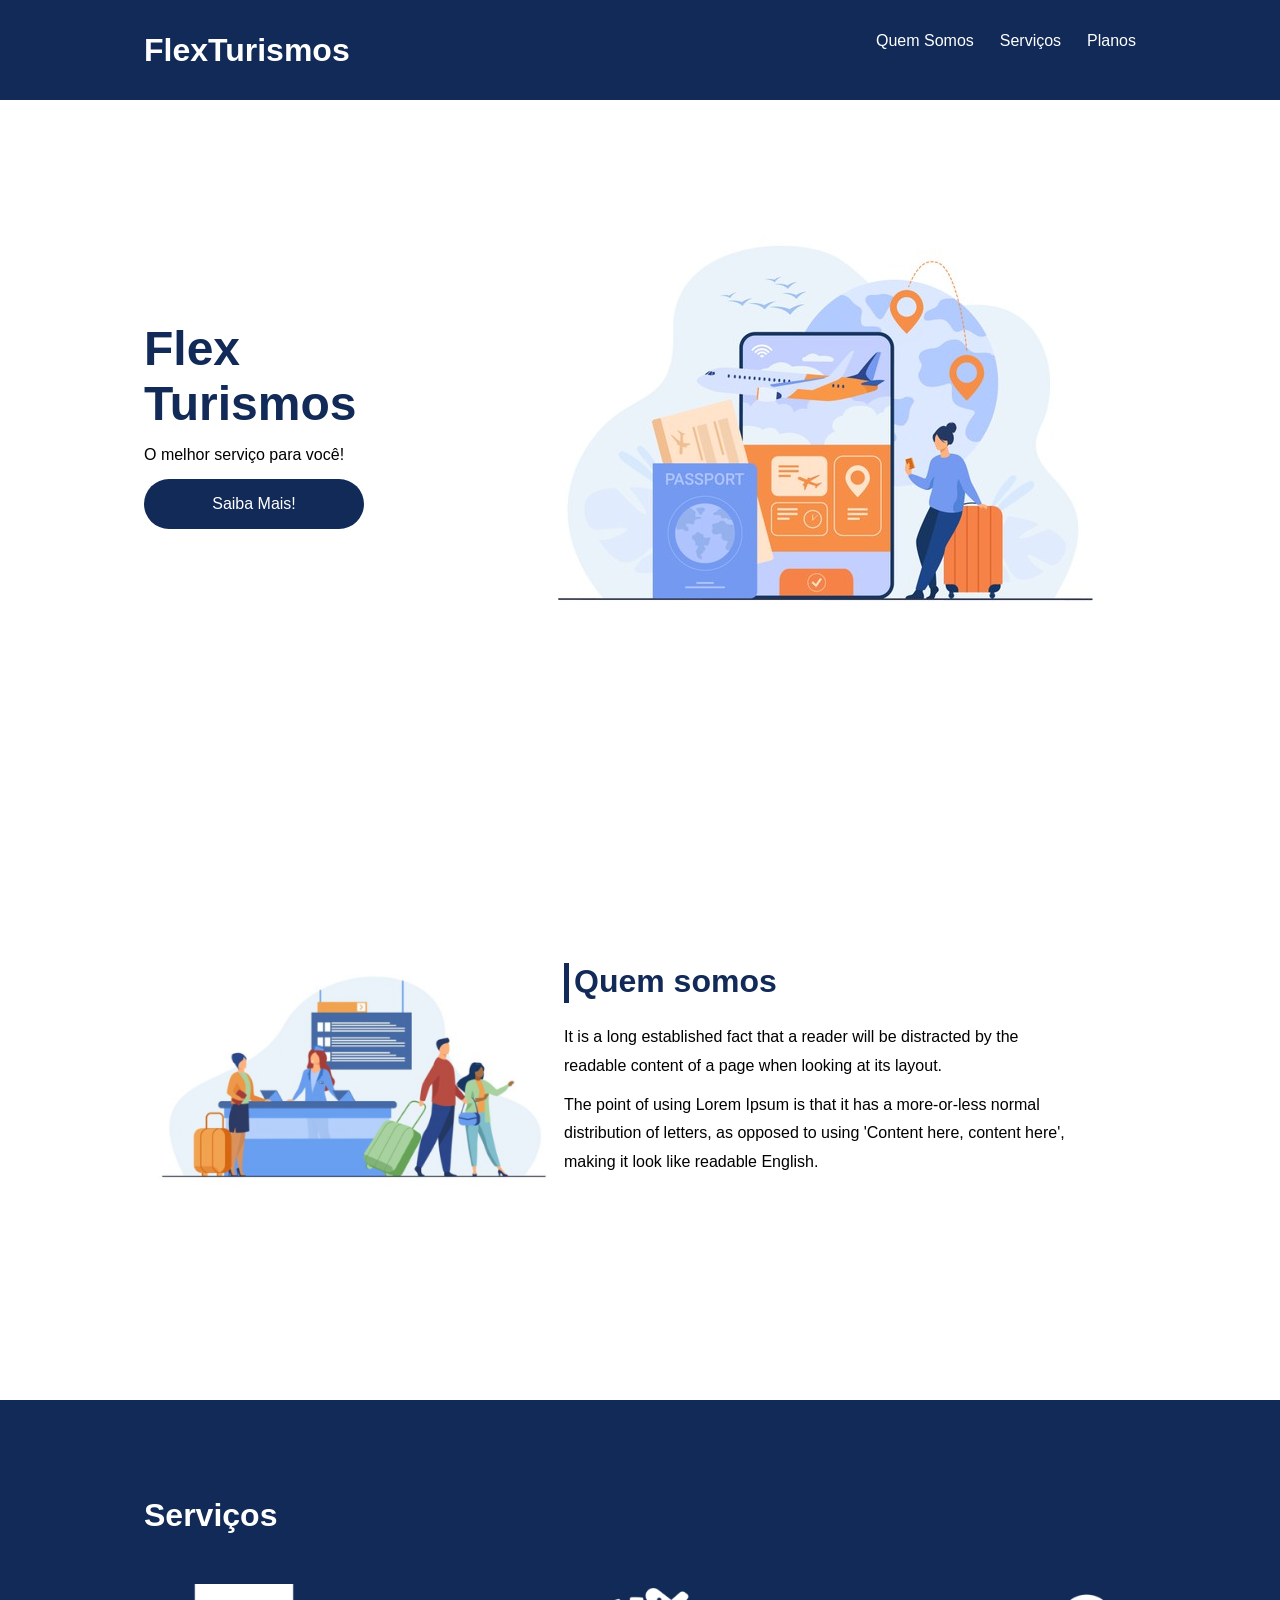
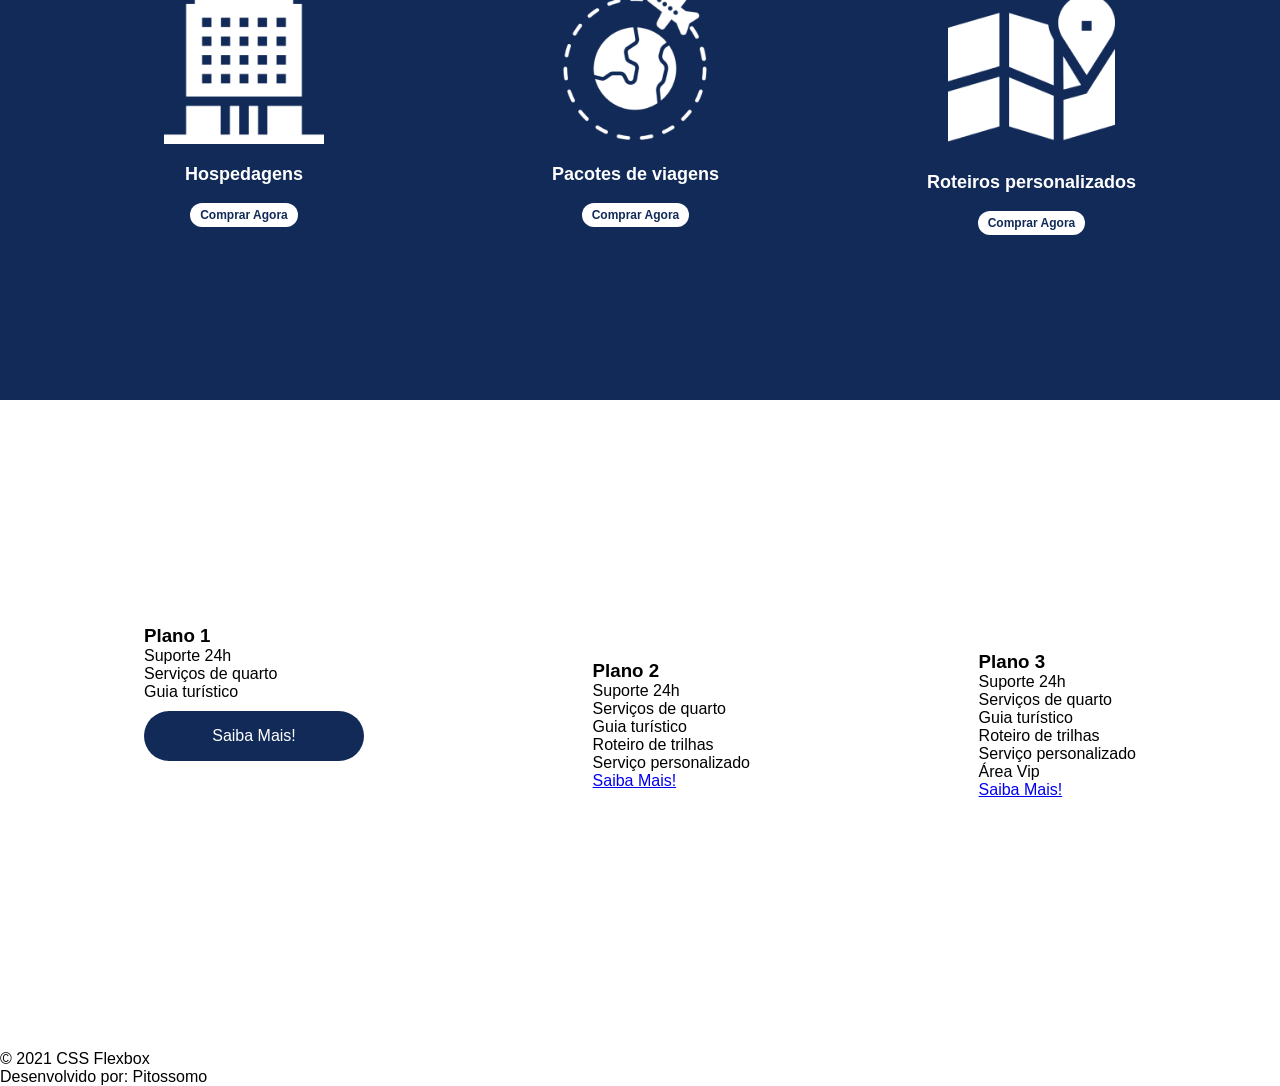
==== index.html @ cfeb0e01 "landingpage.html renamed to index.html" ====
<!DOCTYPE html>
<html>

<head>
  <meta charset="utf-8">
  <title>PitoTur Landing Page</title>
  <meta name="description" content="Landing page for PitoTur travels and trips">
  <link rel="stylesheet" type="text/css" href="landingPage.css">
</head>

<body>
  <div>
    <header>
      <div class="flexContainer menu">
        <div>
          <h1>FlexTurismos</h1>
        </div>
        <ul class="listItems">
          <li><a href="#quem-somos">Quem Somos</a></li>
          <li><a href="#servicos">Serviços</a></li>
          <li><a href="#planos">Planos</a></li>
        </ul>
      </div>
    </header>

    <div class="flexContainer presentation screen">
      <div class="presentationText">
        <h1>Flex <br />Turismos</h1>
        <p>O melhor serviço para você!</p>
        <a href="">Saiba Mais!</a>
      </div>

      <div>
        <div><img src="./images/0-main.png" alt="banner de apresentação" /></div>
      </div>
    </div>

    <div class="flexContainer presentation screen" id="quem-somos">
      <div class="presentationText">
        <h2>Quem somos</h2>
        <p>It is a long established fact that a reader will be distracted by the readable content of a page when looking
          at its layout. </p>
        <p>The point of using Lorem Ipsum is that it has a more-or-less normal distribution of letters, as opposed to
          using 'Content here, content here', making it look like readable English.</p>
      </div>

      <div>
        <img src="./images/1-quem-somos.png" alt="balcão de atendimento" />
      </div>
    </div>

    <div class="externalContainer">
      <div class="flexContainer" id="servicos">
        <div>
          <h2>Serviços</h2>
        </div>

        <div class="servicesList">
          <div class="serviceItem">
            <div><img src="./images/icon-2.png" alt="hospedagem" /></div>
            <p>Hospedagens</p>
            <a href="./">Comprar Agora</a>
          </div>

          <div class="serviceItem">
            <div><img src="./images/icon-1.png" alt="pacote de viagens" /></div>
            <p>Pacotes de viagens</p>
            <a href="./">Comprar Agora</a>
          </div>

          <div class="serviceItem">
            <div><img src="./images/icon-3.png" alt="roteiros personalizados" /></div>
            <p>Roteiros personalizados</p>
            <a href="#">Comprar Agora</a>
          </div>

        </div>
      </div>
    </div>

    <div class="flexContainer presentation screen" id="planos">
      <div class="presentationText">
        <h3>Plano 1</h3>
        <ul>
          <li>Suporte 24h</li>
          <li>Serviços de quarto</li>
          <li>Guia turístico</li>
        </ul>
        <a href="#">Saiba Mais!</a>
      </div>

      <div>
        <h3>Plano 2</h3>
        <ul>
          <li>Suporte 24h</li>
          <li>Serviços de quarto</li>
          <li>Guia turístico</li>
          <li>Roteiro de trilhas</li>
          <li>Serviço personalizado</li>
        </ul>
        <a href="#">Saiba Mais!</a>
      </div>

      <div>
        <h3>Plano 3</h3>
        <ul>
          <li>Suporte 24h</li>
          <li>Serviços de quarto</li>
          <li>Guia turístico</li>
          <li>Roteiro de trilhas</li>
          <li>Serviço personalizado</li>
          <li>Área Vip</li>
        </ul>
        <a href="#">Saiba Mais!</a>
      </div>
    </div>

    <footer>
      <p>&copy; 2021 CSS Flexbox</p>
      <p>Desenvolvido por: Pitossomo</p>
    </footer>
  </div>
</body>

</html>
---- landingPage.css ----
* {
  margin: 0;
  padding: 0;
  font-family: 'Open Sans', sans-serif;
}

ul {
  list-style: none;
  margin: 0;
  padding: 0;
}

ul li a {
  text-decoration: none;
}

div img {
  display: block;
  width: 100%;
}

.flexContainer {
  display: flex;
  max-width: 992px;
  margin: auto;
  width: 100%;
  padding: 10px;
}

header {
  background-color: #122A57;
  height: 80px;
  display: flex;
  align-items: center;
  color: #fff;
  padding: 10px;
}

header .listItems {
  display: flex;
  width: 100%;
  max-width: 260px;
  justify-content: space-between;
}

.listItems li a {
  color: #fff;
}

header .menu {
  justify-content: space-between
}

.screen {
  min-height: 70vh;
  padding: 10px;
}

.presentation {
  align-items: center;
  justify-content: space-between;
}

.presentationText {
  min-height: 200px;
}

.presentationText h1 {
  color: #122A57;
  font-size: 48px;
  margin: 10px 0;
}

.presentationText h2 {
  color: #122A57;
  font-size: 32px;
  margin-bottom: 20px;
}

.presentationText a {
  background-color: #122A57;
  color: #fff;
  text-align: center;
  border-radius: 30px;
  width: 220px;
  height: 50px;
  line-height: 50px;
  margin: 10px 0;
  text-decoration: none;
  display: block;
}

.presentationText p {
  line-height: 1.8em;
}

#quem-somos {
  flex-direction: row-reverse;
}

#quem-somos h2 {
  display: flex;
}

#quem-somos h2:before {
  content: "";
  height: 40px;
  width: 5px;
  margin-right: 5px;
  background-color: #122A57;
}

#quem-somos p {
  margin-bottom: 10px;
  width: 90%
}

#quem-somos img {
  width: 420px;
}

.externalContainer {
  background-color: #122A57;
  width: 100%;
}

#servicos {
  height: 50vh;
  justify-content: center;
  flex-direction: column;
  padding-top: 50px;
  padding-bottom: 100px;
}

#servicos h2 {
  color: #fff;
  font-size: 32px;
  margin-bottom: 50px;
}

.servicesList {
  display: flex;
  justify-content: space-between;
}

.servicesList .serviceItem {
  text-align: center;
}

.serviceItem p {
  font-weight: 600;
  font-size: 18px;
  color: #fff;
  margin-top: 20px;
}

.serviceItem a {
  width: 120px;
  background-color: #fff;
  border-radius: 30px;
  height: 60px;
  text-align: center;
  line-height: 60px;
  padding: 5px 10px;
  text-decoration: none;
  color: #122A57;
  font-size: 12px;
  margin-top: 20px;
  font-weight: 700;
}

.serviceItem img {
  width: 80%;
  margin: auto;
}
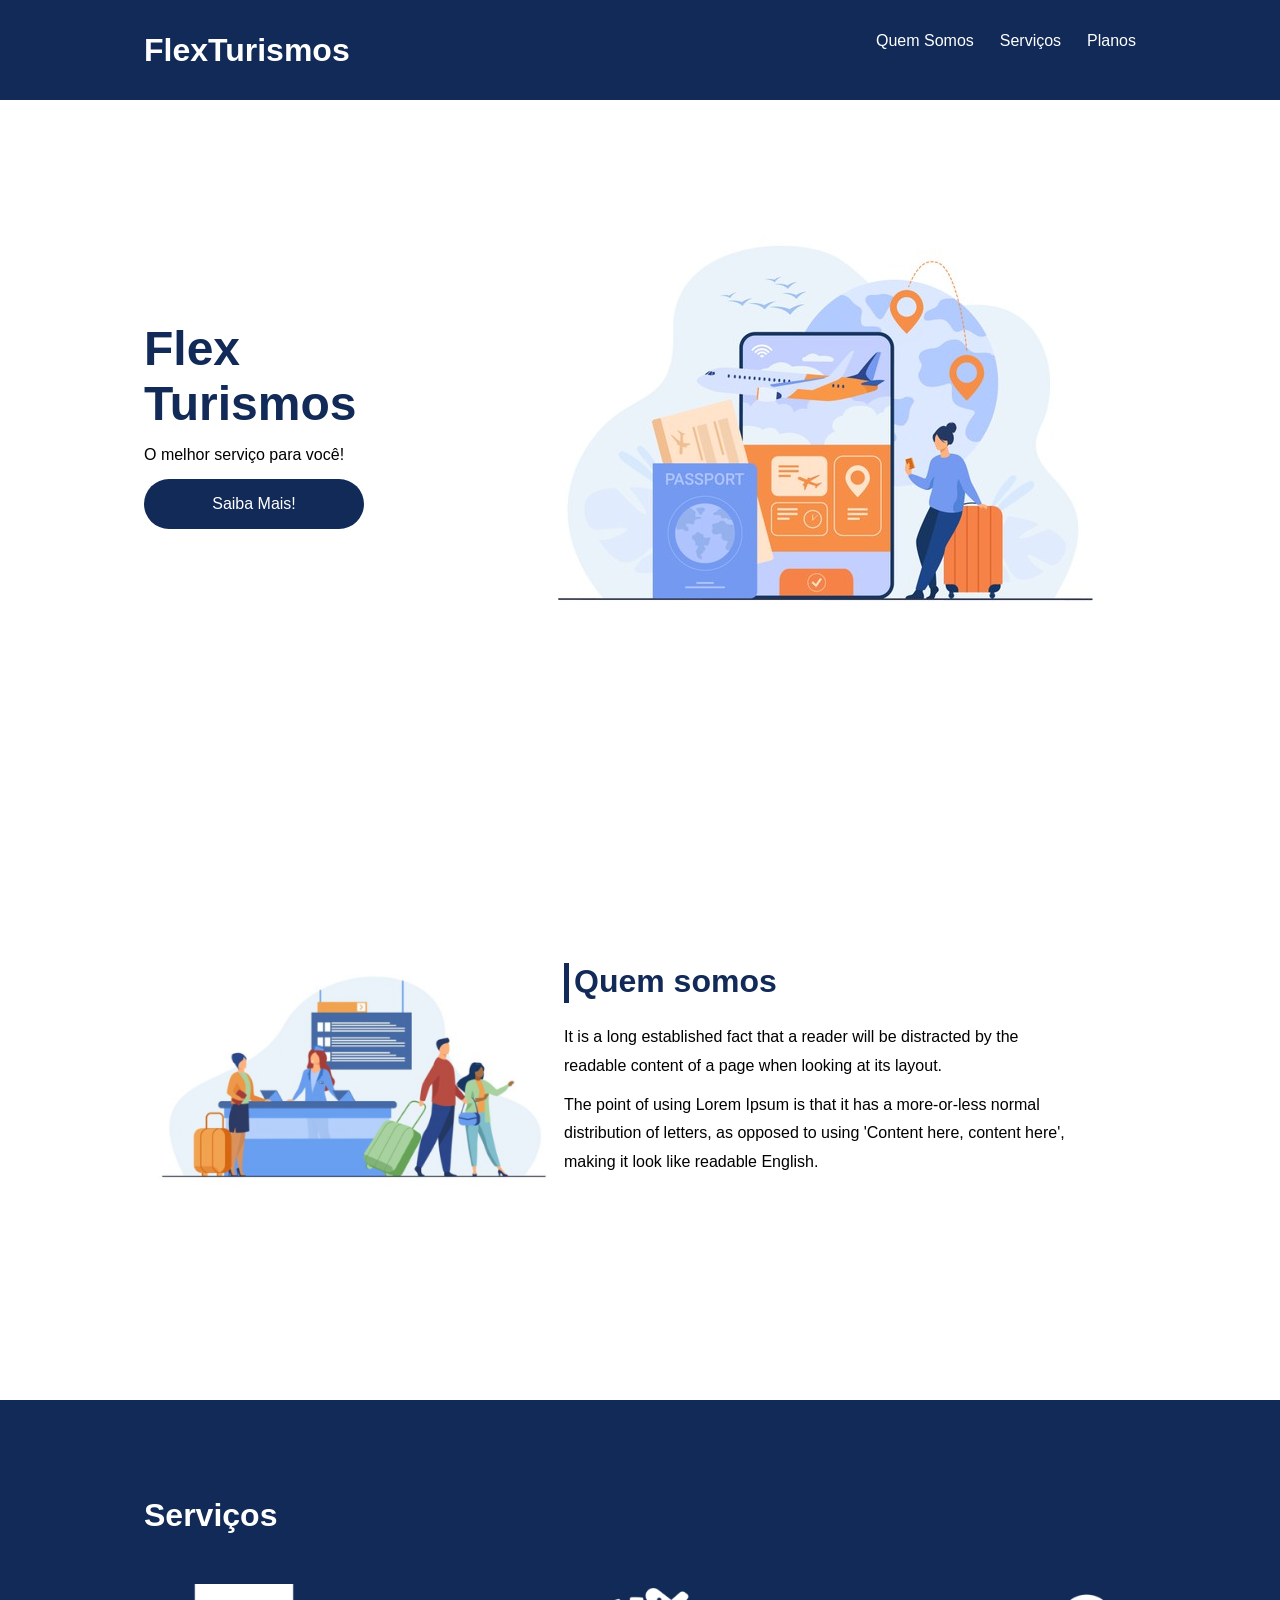
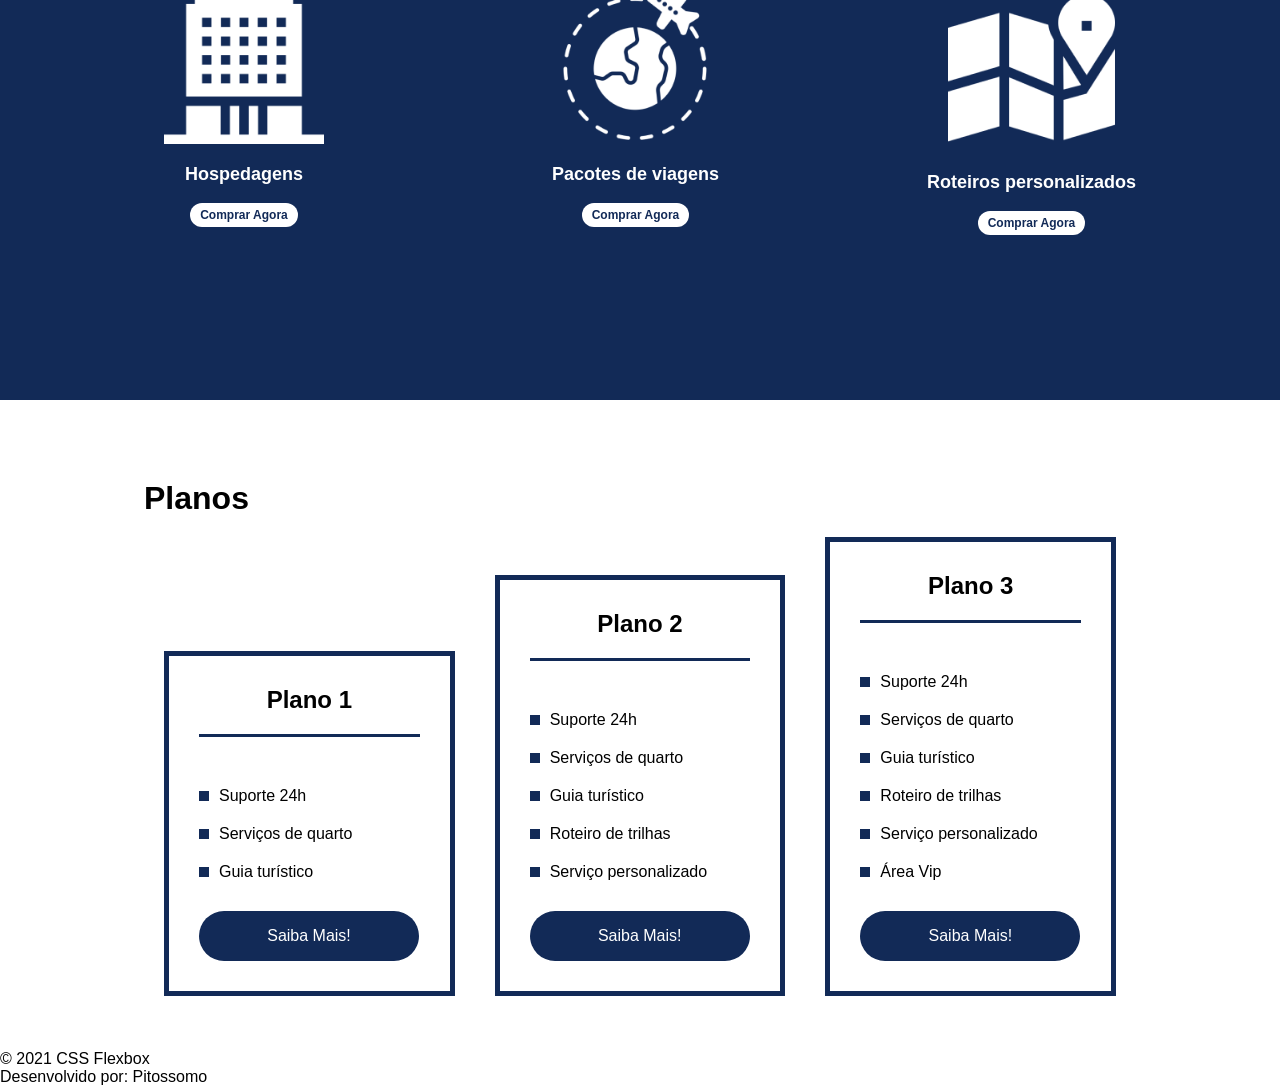
==== commit ba46aacf: "Planos section stylized" ====
--- a/index.html
+++ b/index.html
@@ -27,7 +27,7 @@
       <div class="presentationText">
         <h1>Flex <br />Turismos</h1>
         <p>O melhor serviço para você!</p>
-        <a href="">Saiba Mais!</a>
+        <a href="" class="btn">Saiba Mais!</a>
       </div>
 
       <div>
@@ -73,45 +73,49 @@
             <p>Roteiros personalizados</p>
             <a href="#">Comprar Agora</a>
           </div>
-
         </div>
       </div>
     </div>
 
-    <div class="flexContainer presentation screen" id="planos">
-      <div class="presentationText">
-        <h3>Plano 1</h3>
-        <ul>
-          <li>Suporte 24h</li>
-          <li>Serviços de quarto</li>
-          <li>Guia turístico</li>
-        </ul>
-        <a href="#">Saiba Mais!</a>
+    <div class="flexContainer screen" id="plans">
+      <div>
+        <h2>Planos</h2>
       </div>
+      <div class="planList">
+        <div class="planItem">
+          <h3>Plano 1</h3>
+          <ul>
+            <li>Suporte 24h</li>
+            <li>Serviços de quarto</li>
+            <li>Guia turístico</li>
+          </ul>
+          <a href="#" class="btn">Saiba Mais!</a>
+        </div>
 
-      <div>
-        <h3>Plano 2</h3>
-        <ul>
-          <li>Suporte 24h</li>
-          <li>Serviços de quarto</li>
-          <li>Guia turístico</li>
-          <li>Roteiro de trilhas</li>
-          <li>Serviço personalizado</li>
-        </ul>
-        <a href="#">Saiba Mais!</a>
-      </div>
+        <div class="planItem">
+          <h3>Plano 2</h3>
+          <ul>
+            <li>Suporte 24h</li>
+            <li>Serviços de quarto</li>
+            <li>Guia turístico</li>
+            <li>Roteiro de trilhas</li>
+            <li>Serviço personalizado</li>
+          </ul>
+          <a href="#" class="btn">Saiba Mais!</a>
+        </div>
 
-      <div>
-        <h3>Plano 3</h3>
-        <ul>
-          <li>Suporte 24h</li>
-          <li>Serviços de quarto</li>
-          <li>Guia turístico</li>
-          <li>Roteiro de trilhas</li>
-          <li>Serviço personalizado</li>
-          <li>Área Vip</li>
-        </ul>
-        <a href="#">Saiba Mais!</a>
+        <div class="planItem">
+          <h3>Plano 3</h3>
+          <ul>
+            <li>Suporte 24h</li>
+            <li>Serviços de quarto</li>
+            <li>Guia turístico</li>
+            <li>Roteiro de trilhas</li>
+            <li>Serviço personalizado</li>
+            <li>Área Vip</li>
+          </ul>
+          <a href="#" class="btn">Saiba Mais!</a>
+        </div>
       </div>
     </div>
 
--- a/landingPage.css
+++ b/landingPage.css
@@ -77,7 +77,13 @@
   margin-bottom: 20px;
 }
 
-.presentationText a {
+.presentationText a {}
+
+.presentationText p {
+  line-height: 1.8em;
+}
+
+.btn {
   background-color: #122A57;
   color: #fff;
   text-align: center;
@@ -88,10 +94,6 @@
   margin: 10px 0;
   text-decoration: none;
   display: block;
-}
-
-.presentationText p {
-  line-height: 1.8em;
 }
 
 #quem-somos {
@@ -172,4 +174,62 @@
 .serviceItem img {
   width: 80%;
   margin: auto;
+}
+
+#plans {
+  flex-direction: column;
+}
+
+#plans h2 {
+  font-size: 32px;
+  padding-top: 70px;
+}
+
+.planList {
+  display: flex;
+  align-items: flex-end;
+}
+
+.planItem {
+  flex: 1;
+  border: 5px solid #122A57;
+  margin: 20px;
+  padding: 10px;
+
+}
+
+.planItem h3 {
+  font-size: 24px;
+  display: flex;
+  flex-direction: column;
+  margin: 20px;
+  align-items: center;
+}
+
+.planItem h3::after {
+  content: "";
+  background-color: #122A57;
+  width: 100%;
+  height: 3px;
+  margin: 20px 0;
+}
+
+.planItem .btn {
+  margin: auto;
+  margin: 20px;
+}
+
+.planItem ul li {
+  padding: 10px 20px;
+  display: flex;
+  align-items: center;
+}
+
+.planItem ul li::before {
+  content: "";
+  height: 10px;
+  width: 10px;
+  margin-right: 10px;
+  display: block;
+  background-color: #122A57;
 }
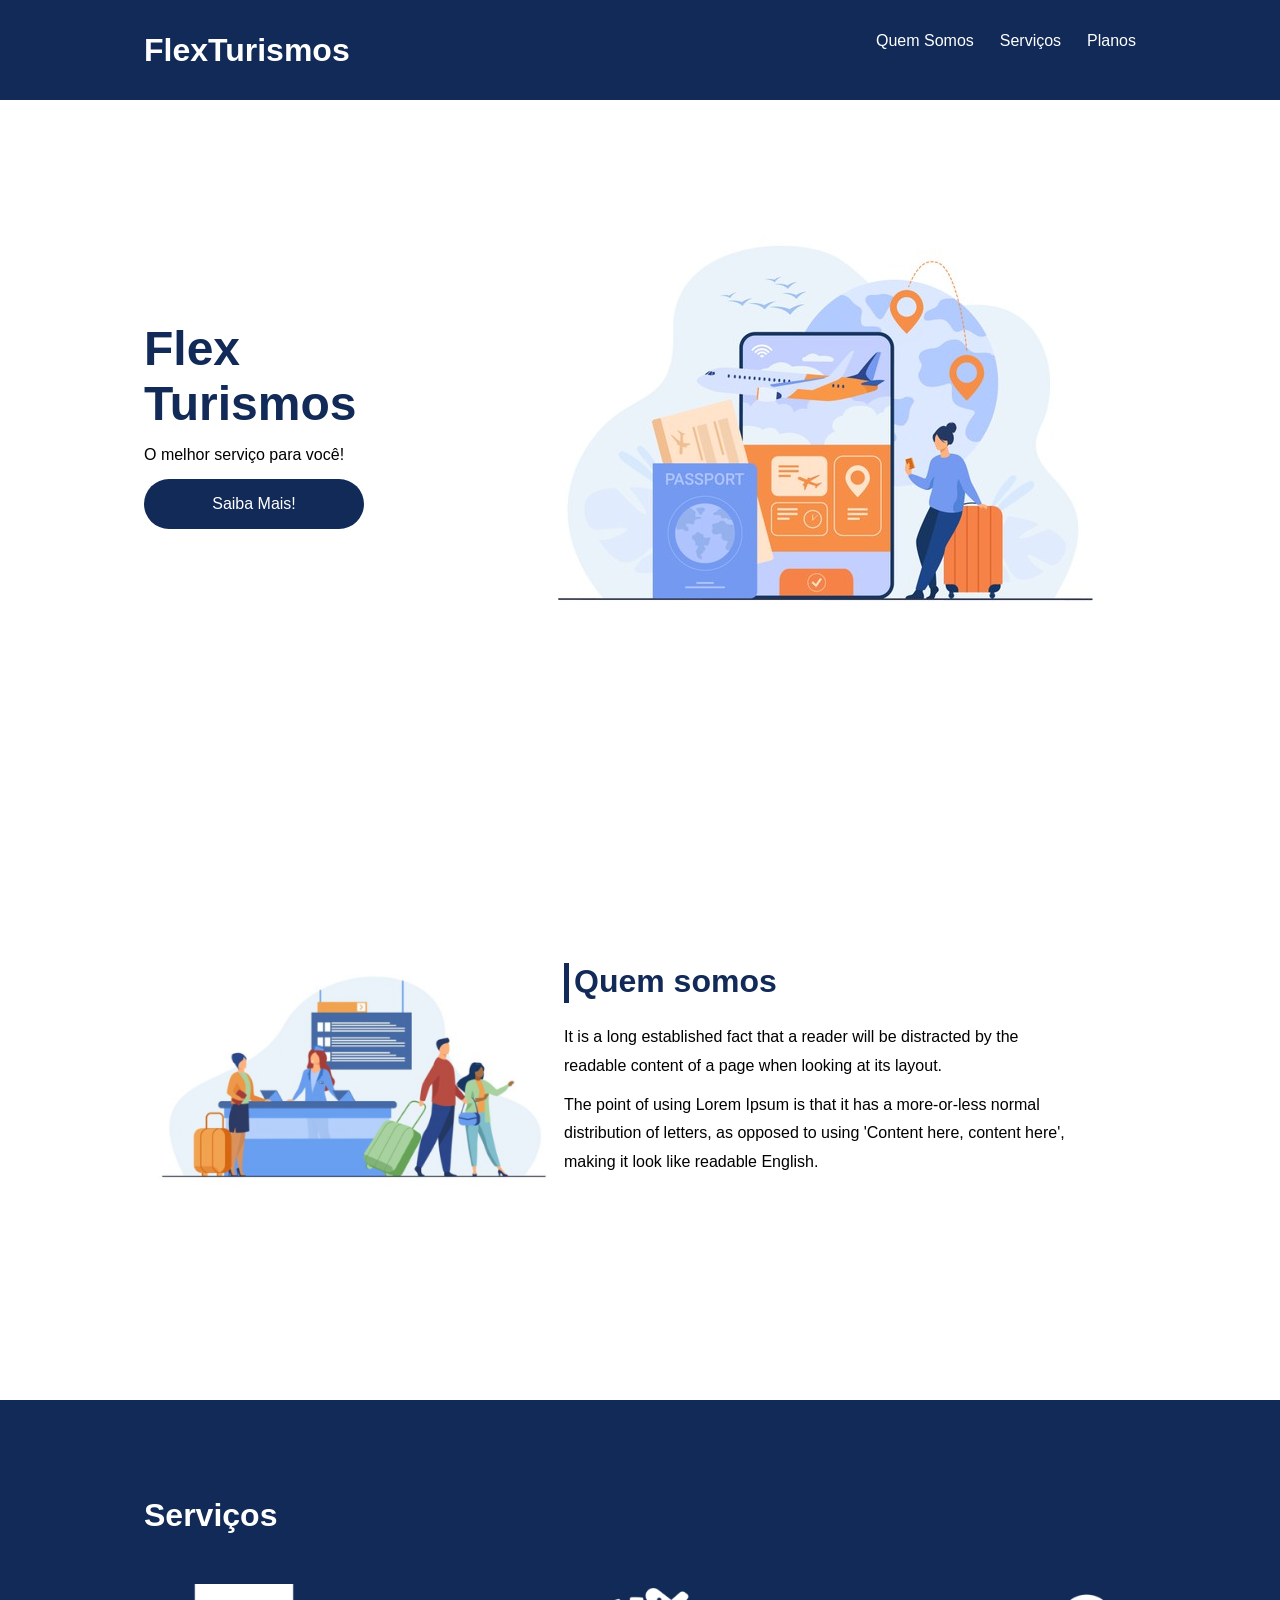
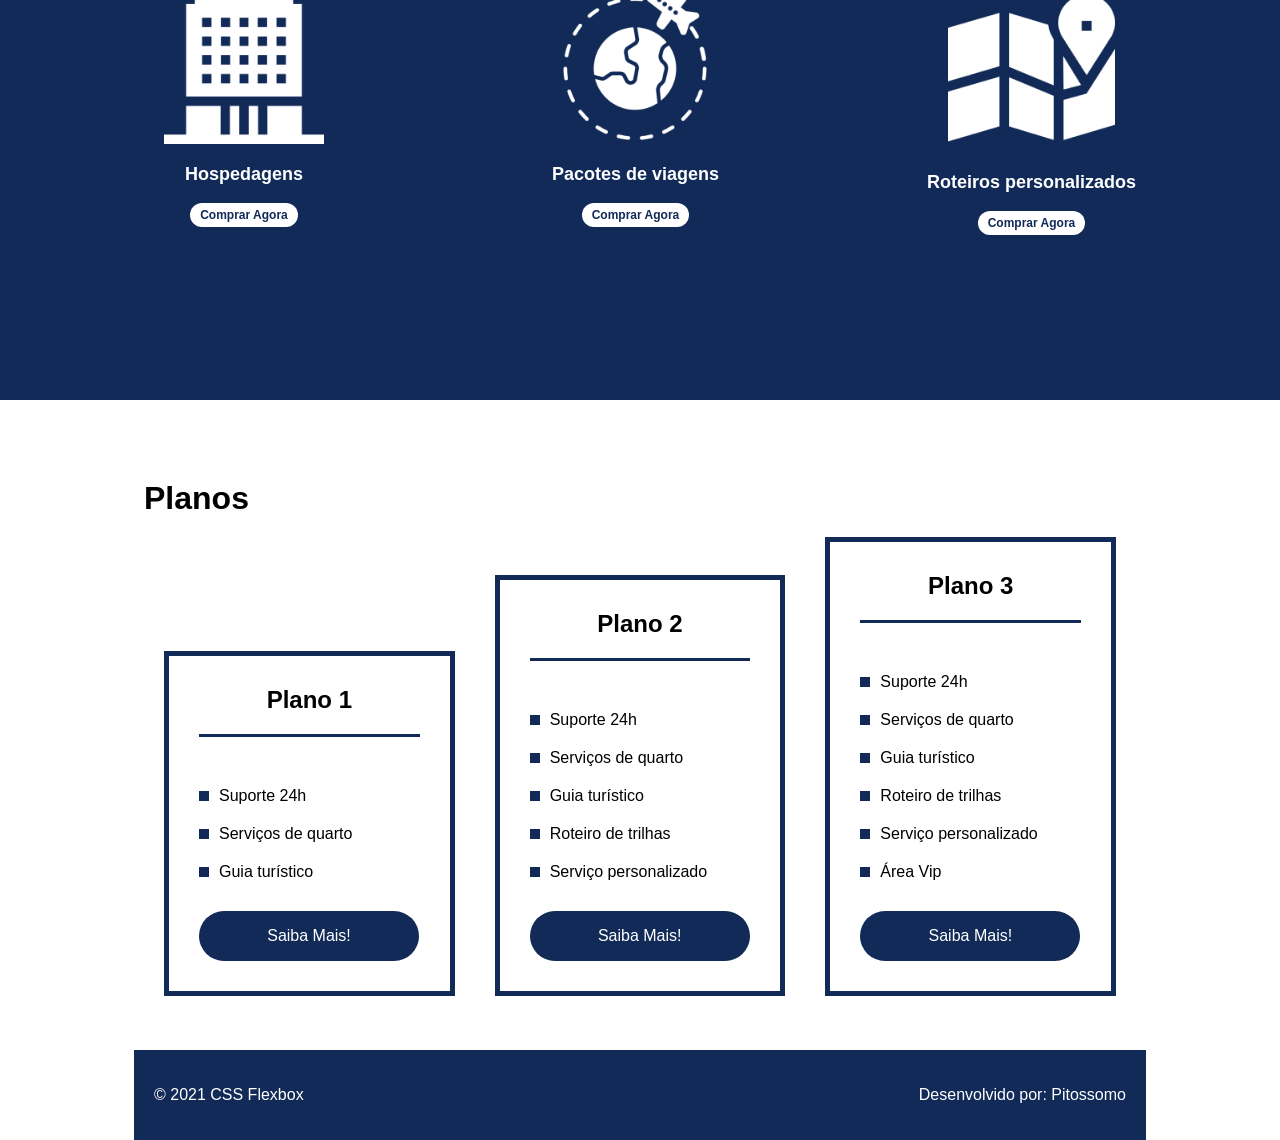
==== commit 723fe13a: "Footer stylized" ====
--- a/index.html
+++ b/index.html
@@ -9,121 +9,121 @@
 </head>
 
 <body>
-  <div>
-    <header>
-      <div class="flexContainer menu">
-        <div>
-          <h1>FlexTurismos</h1>
-        </div>
-        <ul class="listItems">
-          <li><a href="#quem-somos">Quem Somos</a></li>
-          <li><a href="#servicos">Serviços</a></li>
-          <li><a href="#planos">Planos</a></li>
-        </ul>
+  <header>
+    <div class="flexContainer menu">
+      <div>
+        <h1>FlexTurismos</h1>
       </div>
-    </header>
+      <ul class="listItems">
+        <li><a href="#quem-somos">Quem Somos</a></li>
+        <li><a href="#servicos">Serviços</a></li>
+        <li><a href="#planos">Planos</a></li>
+      </ul>
+    </div>
+  </header>
 
-    <div class="flexContainer presentation screen">
-      <div class="presentationText">
-        <h1>Flex <br />Turismos</h1>
-        <p>O melhor serviço para você!</p>
-        <a href="" class="btn">Saiba Mais!</a>
+  <div class="flexContainer presentation screen">
+    <div class="presentationText">
+      <h1>Flex <br />Turismos</h1>
+      <p>O melhor serviço para você!</p>
+      <a href="" class="btn">Saiba Mais!</a>
+    </div>
+
+    <div>
+      <div><img src="./images/0-main.png" alt="banner de apresentação" /></div>
+    </div>
+  </div>
+
+  <div class="flexContainer presentation screen" id="quem-somos">
+    <div class="presentationText">
+      <h2>Quem somos</h2>
+      <p>It is a long established fact that a reader will be distracted by the readable content of a page when looking
+        at its layout. </p>
+      <p>The point of using Lorem Ipsum is that it has a more-or-less normal distribution of letters, as opposed to
+        using 'Content here, content here', making it look like readable English.</p>
+    </div>
+
+    <div>
+      <img src="./images/1-quem-somos.png" alt="balcão de atendimento" />
+    </div>
+  </div>
+
+  <div class="externalContainer">
+    <div class="flexContainer" id="servicos">
+      <div>
+        <h2>Serviços</h2>
       </div>
 
-      <div>
-        <div><img src="./images/0-main.png" alt="banner de apresentação" /></div>
-      </div>
-    </div>
-
-    <div class="flexContainer presentation screen" id="quem-somos">
-      <div class="presentationText">
-        <h2>Quem somos</h2>
-        <p>It is a long established fact that a reader will be distracted by the readable content of a page when looking
-          at its layout. </p>
-        <p>The point of using Lorem Ipsum is that it has a more-or-less normal distribution of letters, as opposed to
-          using 'Content here, content here', making it look like readable English.</p>
-      </div>
-
-      <div>
-        <img src="./images/1-quem-somos.png" alt="balcão de atendimento" />
-      </div>
-    </div>
-
-    <div class="externalContainer">
-      <div class="flexContainer" id="servicos">
-        <div>
-          <h2>Serviços</h2>
+      <div class="servicesList">
+        <div class="serviceItem">
+          <div><img src="./images/icon-2.png" alt="hospedagem" /></div>
+          <p>Hospedagens</p>
+          <a href="./">Comprar Agora</a>
         </div>
 
-        <div class="servicesList">
-          <div class="serviceItem">
-            <div><img src="./images/icon-2.png" alt="hospedagem" /></div>
-            <p>Hospedagens</p>
-            <a href="./">Comprar Agora</a>
-          </div>
+        <div class="serviceItem">
+          <div><img src="./images/icon-1.png" alt="pacote de viagens" /></div>
+          <p>Pacotes de viagens</p>
+          <a href="./">Comprar Agora</a>
+        </div>
 
-          <div class="serviceItem">
-            <div><img src="./images/icon-1.png" alt="pacote de viagens" /></div>
-            <p>Pacotes de viagens</p>
-            <a href="./">Comprar Agora</a>
-          </div>
-
-          <div class="serviceItem">
-            <div><img src="./images/icon-3.png" alt="roteiros personalizados" /></div>
-            <p>Roteiros personalizados</p>
-            <a href="#">Comprar Agora</a>
-          </div>
+        <div class="serviceItem">
+          <div><img src="./images/icon-3.png" alt="roteiros personalizados" /></div>
+          <p>Roteiros personalizados</p>
+          <a href="#">Comprar Agora</a>
         </div>
       </div>
     </div>
+  </div>
 
-    <div class="flexContainer screen" id="plans">
-      <div>
-        <h2>Planos</h2>
+  <div class="flexContainer screen" id="plans">
+    <div>
+      <h2>Planos</h2>
+    </div>
+    <div class="planList">
+      <div class="planItem">
+        <h3>Plano 1</h3>
+        <ul>
+          <li>Suporte 24h</li>
+          <li>Serviços de quarto</li>
+          <li>Guia turístico</li>
+        </ul>
+        <a href="#" class="btn">Saiba Mais!</a>
       </div>
-      <div class="planList">
-        <div class="planItem">
-          <h3>Plano 1</h3>
-          <ul>
-            <li>Suporte 24h</li>
-            <li>Serviços de quarto</li>
-            <li>Guia turístico</li>
-          </ul>
-          <a href="#" class="btn">Saiba Mais!</a>
-        </div>
 
-        <div class="planItem">
-          <h3>Plano 2</h3>
-          <ul>
-            <li>Suporte 24h</li>
-            <li>Serviços de quarto</li>
-            <li>Guia turístico</li>
-            <li>Roteiro de trilhas</li>
-            <li>Serviço personalizado</li>
-          </ul>
-          <a href="#" class="btn">Saiba Mais!</a>
-        </div>
+      <div class="planItem">
+        <h3>Plano 2</h3>
+        <ul>
+          <li>Suporte 24h</li>
+          <li>Serviços de quarto</li>
+          <li>Guia turístico</li>
+          <li>Roteiro de trilhas</li>
+          <li>Serviço personalizado</li>
+        </ul>
+        <a href="#" class="btn">Saiba Mais!</a>
+      </div>
 
-        <div class="planItem">
-          <h3>Plano 3</h3>
-          <ul>
-            <li>Suporte 24h</li>
-            <li>Serviços de quarto</li>
-            <li>Guia turístico</li>
-            <li>Roteiro de trilhas</li>
-            <li>Serviço personalizado</li>
-            <li>Área Vip</li>
-          </ul>
-          <a href="#" class="btn">Saiba Mais!</a>
-        </div>
+      <div class="planItem">
+        <h3>Plano 3</h3>
+        <ul>
+          <li>Suporte 24h</li>
+          <li>Serviços de quarto</li>
+          <li>Guia turístico</li>
+          <li>Roteiro de trilhas</li>
+          <li>Serviço personalizado</li>
+          <li>Área Vip</li>
+        </ul>
+        <a href="#" class="btn">Saiba Mais!</a>
       </div>
     </div>
+  </div>
 
-    <footer>
+  <footer class="flexContainer">
+    <div class="flexContainer footer">
       <p>&copy; 2021 CSS Flexbox</p>
       <p>Desenvolvido por: Pitossomo</p>
-    </footer>
-  </div>
+    </div>
+  </footer>
 </body>
 
 </html>
--- a/landingPage.css
+++ b/landingPage.css
@@ -232,4 +232,16 @@
   margin-right: 10px;
   display: block;
   background-color: #122A57;
+}
+
+footer {
+  background-color: #122A57;
+  height: 70px;
+}
+
+footer .footer {
+  justify-content: space-between;
+  align-items: center;
+  color: #fff;
+
 }
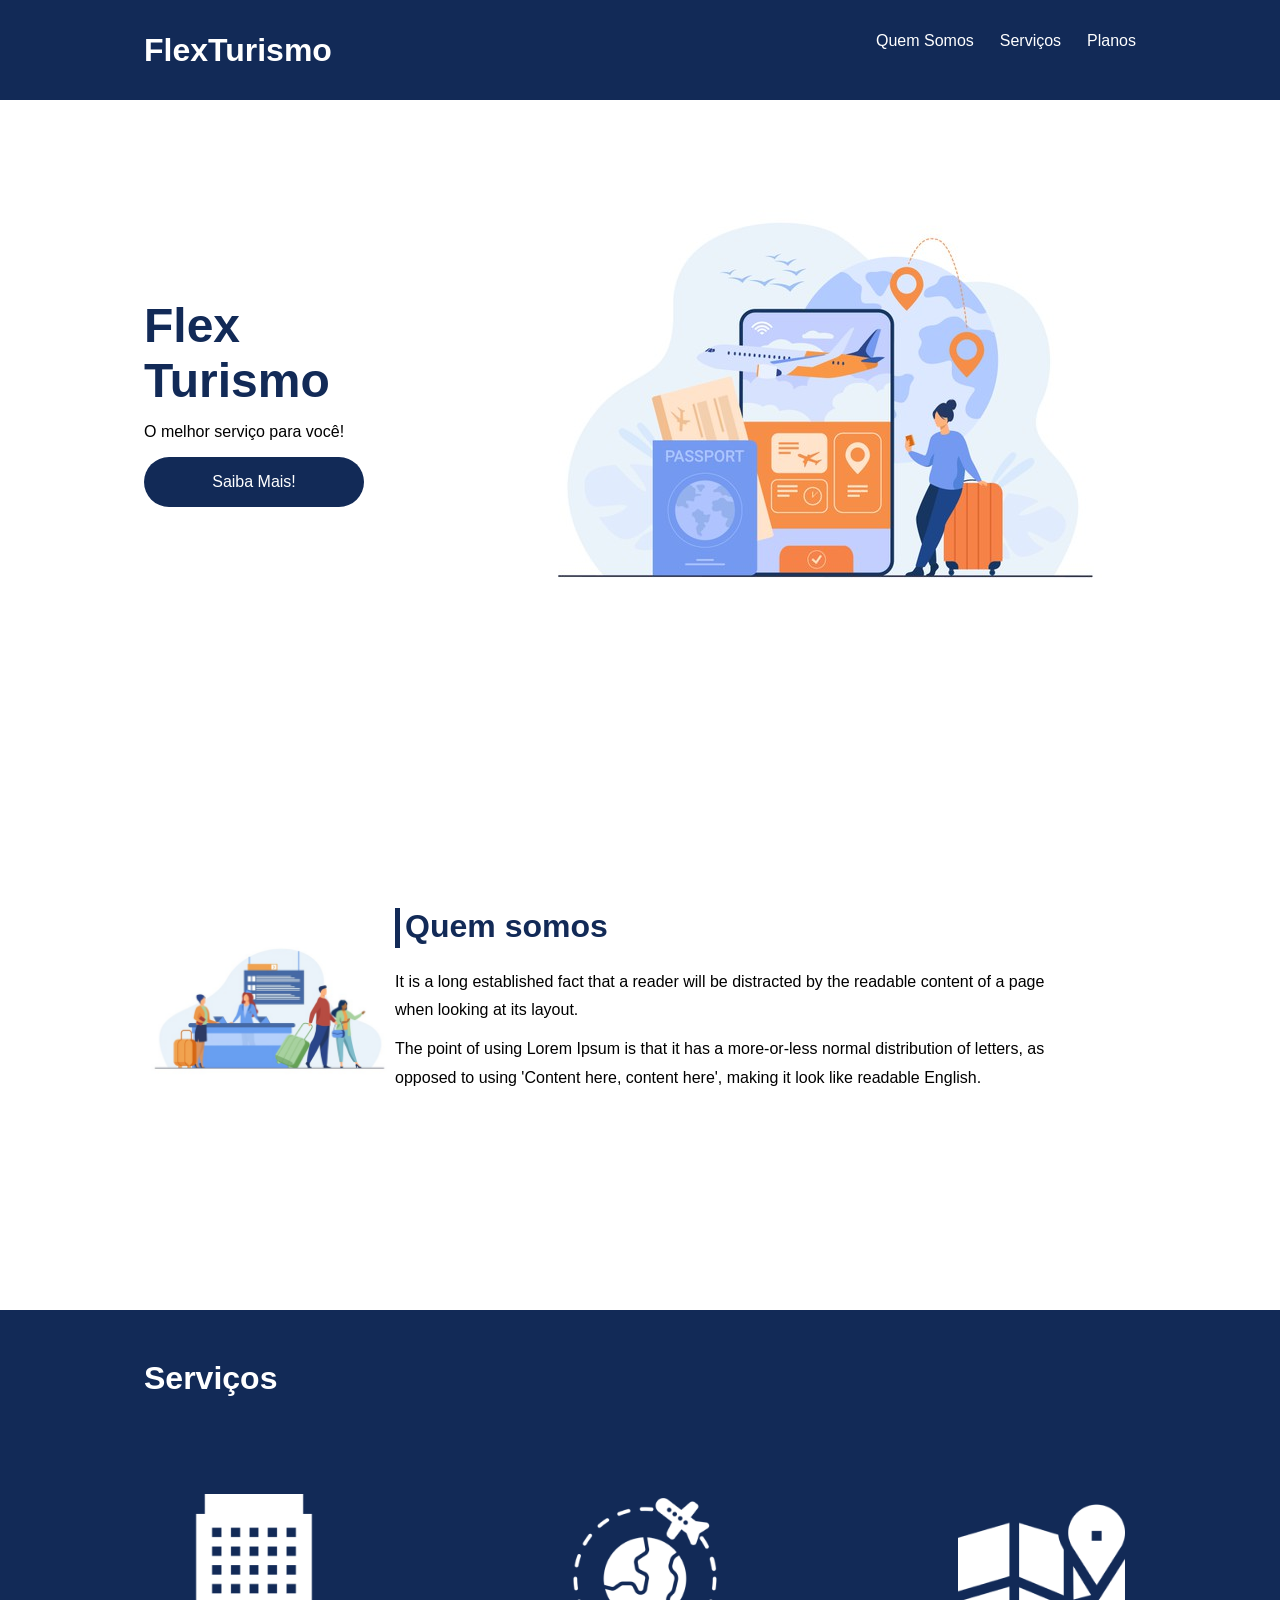
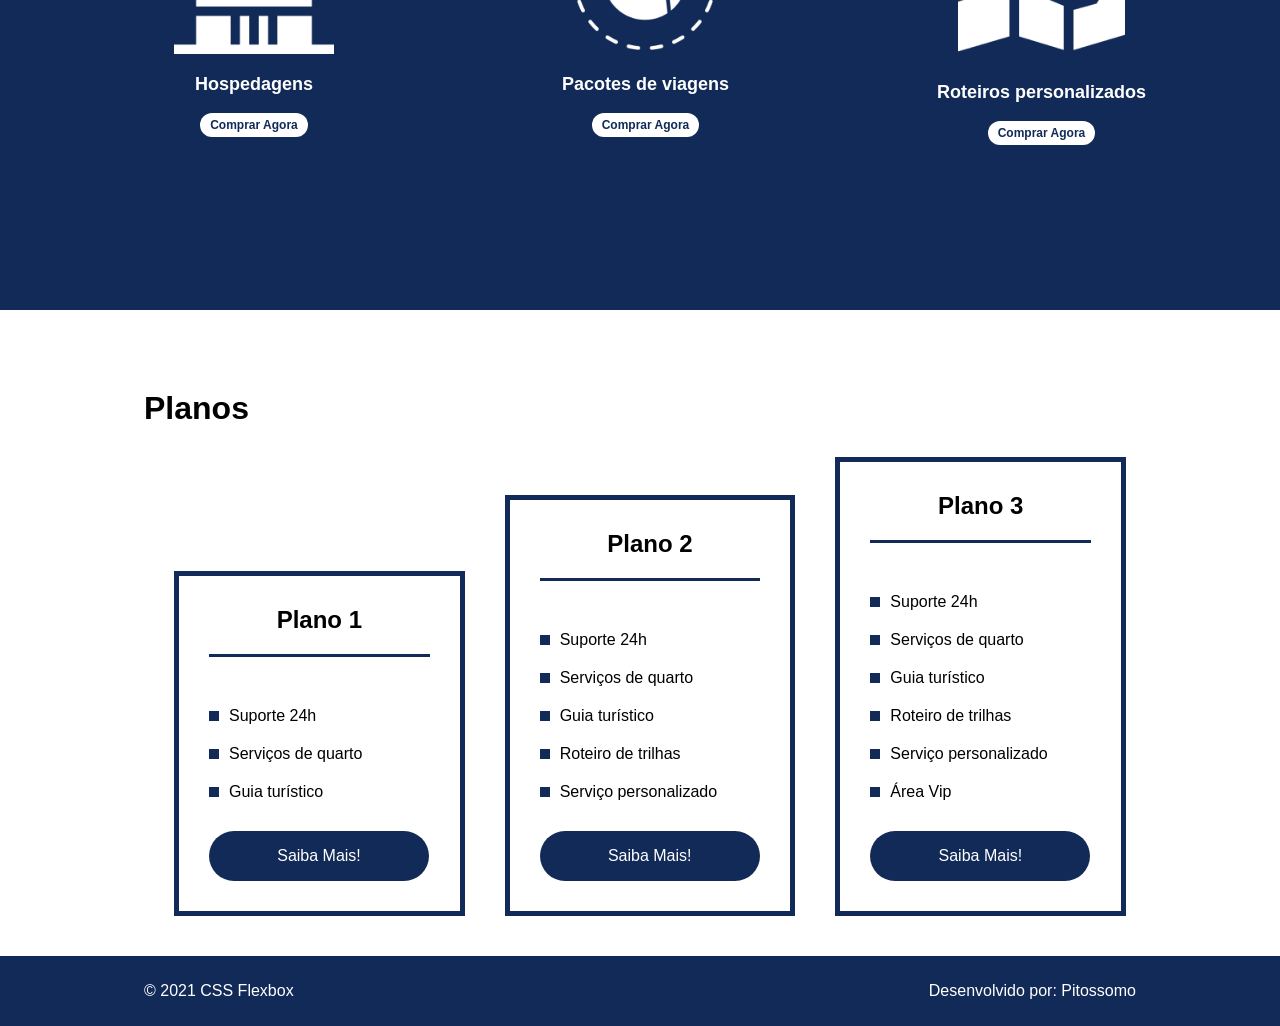
==== commit e2ad8248: "Page stylized to be responsive" ====
--- a/index.html
+++ b/index.html
@@ -1,9 +1,10 @@
 <!DOCTYPE html>
-<html>
+<html lang="pt-BR">
 
 <head>
   <meta charset="utf-8">
   <title>PitoTur Landing Page</title>
+  <meta name="viewport" content="width=device-width, initial-scale=1">
   <meta name="description" content="Landing page for PitoTur travels and trips">
   <link rel="stylesheet" type="text/css" href="landingPage.css">
 </head>
@@ -12,7 +13,7 @@
   <header>
     <div class="flexContainer menu">
       <div>
-        <h1>FlexTurismos</h1>
+        <h1>FlexTurismo</h1>
       </div>
       <ul class="listItems">
         <li><a href="#quem-somos">Quem Somos</a></li>
@@ -24,7 +25,7 @@
 
   <div class="flexContainer presentation screen">
     <div class="presentationText">
-      <h1>Flex <br />Turismos</h1>
+      <h1>Flex <br />Turismo</h1>
       <p>O melhor serviço para você!</p>
       <a href="" class="btn">Saiba Mais!</a>
     </div>
@@ -54,7 +55,7 @@
         <h2>Serviços</h2>
       </div>
 
-      <div class="servicesList">
+      <div class="serviceList flexContainer">
         <div class="serviceItem">
           <div><img src="./images/icon-2.png" alt="hospedagem" /></div>
           <p>Hospedagens</p>
@@ -80,7 +81,7 @@
     <div>
       <h2>Planos</h2>
     </div>
-    <div class="planList">
+    <div class="planList flexContainer">
       <div class="planItem">
         <h3>Plano 1</h3>
         <ul>
@@ -118,7 +119,7 @@
     </div>
   </div>
 
-  <footer class="flexContainer">
+  <footer>
     <div class="flexContainer footer">
       <p>&copy; 2021 CSS Flexbox</p>
       <p>Desenvolvido por: Pitossomo</p>
--- a/landingPage.css
+++ b/landingPage.css
@@ -15,8 +15,8 @@
 }
 
 div img {
+  max-width: 100%;
   display: block;
-  width: 100%;
 }
 
 .flexContainer {
@@ -52,8 +52,8 @@
 }
 
 .screen {
-  min-height: 70vh;
-  padding: 10px;
+  min-height: 65vh;
+  justify-content: center;
 }
 
 .presentation {
@@ -77,10 +77,9 @@
   margin-bottom: 20px;
 }
 
-.presentationText a {}
-
 .presentationText p {
   line-height: 1.8em;
+  width: 100%;
 }
 
 .btn {
@@ -140,12 +139,12 @@
   margin-bottom: 50px;
 }
 
-.servicesList {
-  display: flex;
-  justify-content: space-between;
-}
-
-.servicesList .serviceItem {
+.serviceList {
+  display: flex;
+  justify-content: space-between;
+}
+
+.serviceList .serviceItem {
   text-align: center;
 }
 
@@ -235,13 +234,57 @@
 }
 
 footer {
-  background-color: #122A57;
+  display: flex;
+  background-color: #122A57;
+  width: 100%;
   height: 70px;
 }
 
 footer .footer {
-  justify-content: space-between;
-  align-items: center;
-  color: #fff;
-
+  margin: auto;
+  justify-content: space-between;
+  align-items: center;
+  color: #fff;
+  width: 100%;
+}
+
+/* mobile */
+@media(max-width: 992px) {
+  .flexContainer {
+    flex-direction: column-reverse;
+    align-items: center;
+    min-width: 100%;
+    padding: 0;
+    margin: 0;
+  }
+
+  .menu {
+    flex-direction: column;
+  }
+
+  #servicos {
+    justify-content: flex-start;
+    height: fit-content;
+  }
+
+  .serviceList {
+    justify-content: flex-start;
+  }
+
+  .serviceList .serviceItem img {
+    max-width: 50%;
+    margin: auto;
+  }
+
+  .planList {
+    align-items: center;
+  }
+
+  .presentation {
+    justify-content: center;
+  }
+
+  #quem-somos {
+    flex-direction: column-reverse;
+  }
 }
